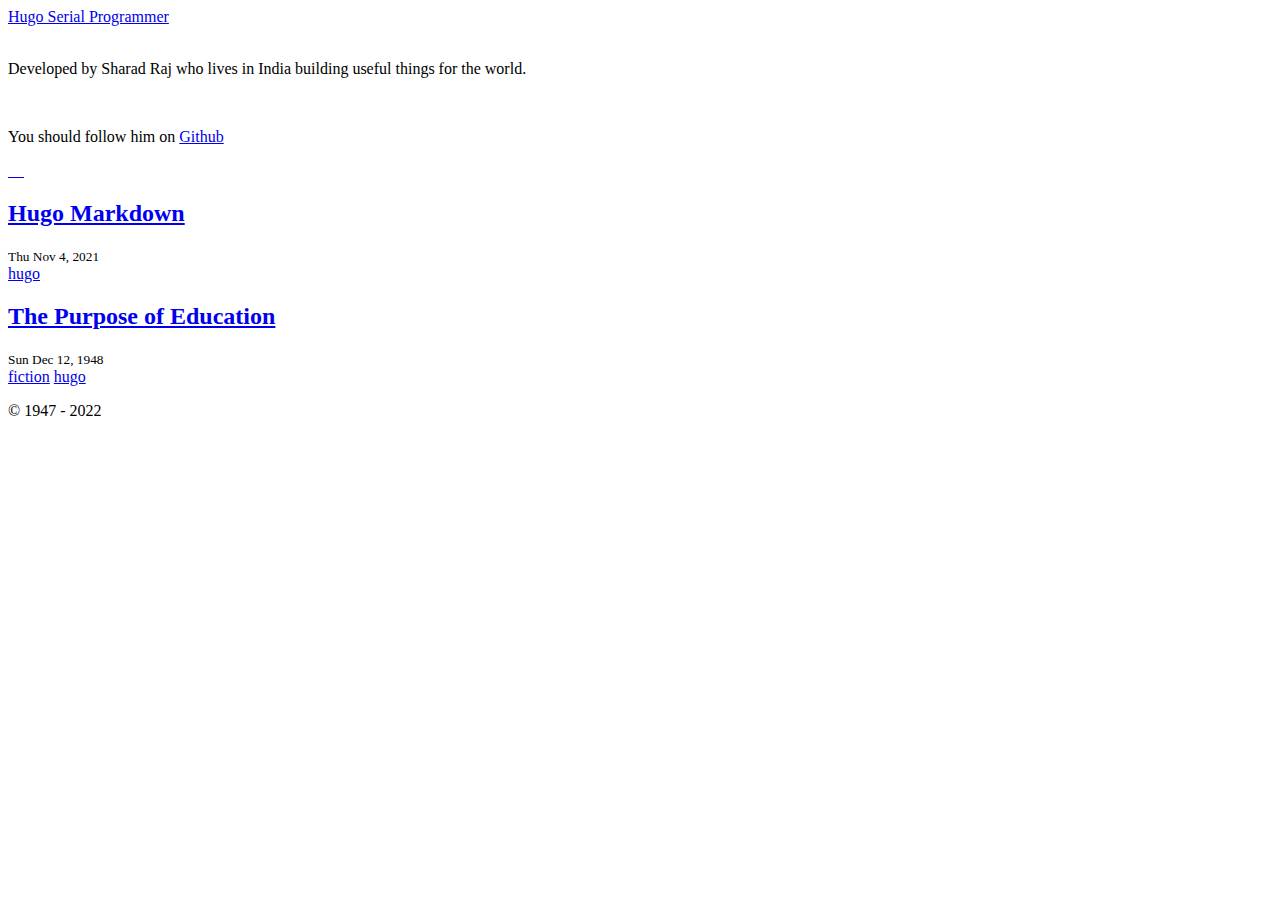
==== categories/index.html @ d776019f "deploy: ab5a18c7b3d5771eef7955618c8eed2248c414f7" ====
<!DOCTYPE html>
<html lang="en">
  <head>
  <meta charset="UTF-8" />
  <meta http-equiv="X-UA-Compatible" content="IE=edge" />
  <meta name="viewport" content="width=device-width, initial-scale=1.0" />
  <title>Categories | Hugo Serial Programmer</title>
  
  <link rel="stylesheet" href="/hugo-theme-serial-programmer/assets/css/blog.css" />
  
  <link rel="stylesheet" href="/hugo-theme-serial-programmer/assets/css/common.css" />
  <link rel="alternate" type="application/rss+xml" href="/hugo-theme-serial-programmer/categories/index.xml" title="Hugo Serial Programmer" />
  </head>
  <body>
    <main>
      <header>
  <a class="site-title" href="/hugo-theme-serial-programmer/">Hugo Serial Programmer</a>
</header>

      <section id="bio">
  <section id="img-wrapper">
    <img src="https://avatars2.githubusercontent.com/u/36638057?s=460&amp;u=0cbe4fd6b5a3655d91b3eb86db834d0829a0c086&amp;v=4" alt="" />
  </section>
  <section id="bio-wrapper">
    <div id="text-wrapper"> <p> Developed by Sharad Raj who lives in India building useful things for the world. </p> <br/> <p> You should follow him on <a href='https://github.com/sharadcodes' target='_blank'>Github</a> </P> </div>
    <div id="social-wrapper">
      
      <a href="https://www.linkedin.com/in/srsmaurya" target="_blank">
        <img src="/hugo-theme-serial-programmer/assets/icons/linkedin.png" alt="" />
      </a>
      
      <a href="https://github.com/sharadcodes" target="_blank">
        <img src="/hugo-theme-serial-programmer/assets/icons/github.png" alt="" />
      </a>
      
      <a href="https://twitter.com/sharadcodes" target="_blank">
        <img src="/hugo-theme-serial-programmer/assets/icons/twitter.png" alt="" />
      </a>
      
      <a href="https://dev.to/sharadcodes" target="_blank">
        <img src="/hugo-theme-serial-programmer/assets/icons/dev.png" alt="" />
      </a>
      
      <a href="mailto:me@example.com" target="_blank">
        <img src="/hugo-theme-serial-programmer/assets/icons/email.png" alt="" />
      </a>
      
    </div>
  </section>
</section>

      <section class="articles">
        
        <article class="article">
          <h2 class="article-title">
            <a href="/hugo-theme-serial-programmer/2021/11/04/hugo-markdown/" title="Hugo Markdown"> Hugo Markdown </a>
          </h2>
          <small class="date">Thu Nov 4, 2021</small>
          <div class="tags">
            
            <a href="/hugo-theme-serial-programmer/tags/hugo" class="tag">hugo</a>
            
          </div>
        </article>
        
        <article class="article">
          <h2 class="article-title">
            <a href="/hugo-theme-serial-programmer/1948/12/12/the-purpose-of-education/" title="The Purpose of Education"> The Purpose of Education </a>
          </h2>
          <small class="date">Sun Dec 12, 1948</small>
          <div class="tags">
            
            <a href="/hugo-theme-serial-programmer/tags/fiction" class="tag">fiction</a>
            
            <a href="/hugo-theme-serial-programmer/tags/hugo" class="tag">hugo</a>
            
          </div>
        </article>
        
      </section>
      <footer>
  <p>&copy; 1947 - 2022 </p>
</footer>
    </main>
  </body>
</html>
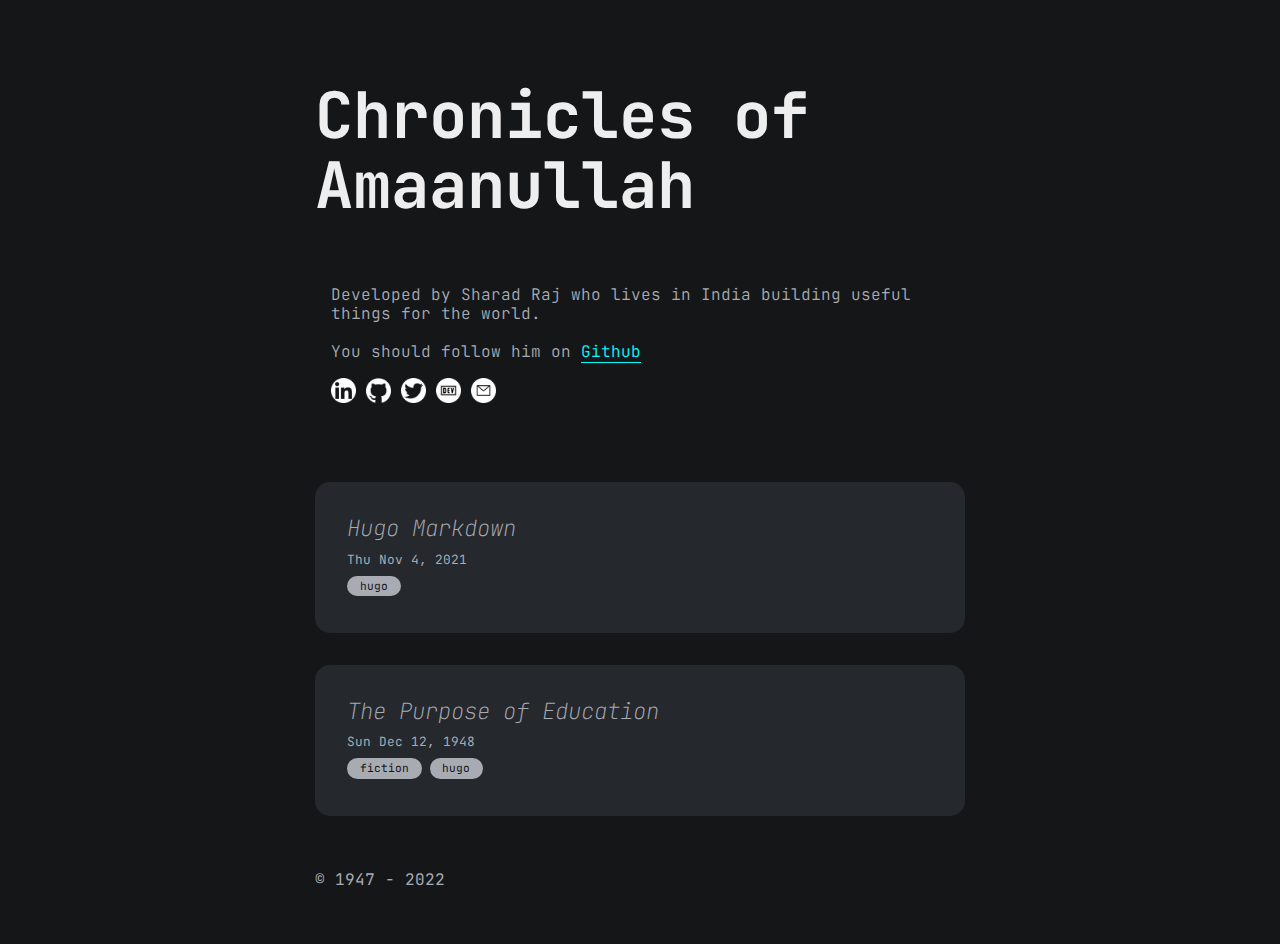
==== commit e6191eb5: "deploy: 9f3445de8b906b78b142e5cdd4b14e782eb1e727" ====
--- a/categories/index.html
+++ b/categories/index.html
@@ -4,17 +4,17 @@
   <meta charset="UTF-8" />
   <meta http-equiv="X-UA-Compatible" content="IE=edge" />
   <meta name="viewport" content="width=device-width, initial-scale=1.0" />
-  <title>Categories | Hugo Serial Programmer</title>
+  <title>Categories | Chronicles of Amaanullah</title>
   
-  <link rel="stylesheet" href="/hugo-theme-serial-programmer/assets/css/blog.css" />
+  <link rel="stylesheet" href="https://hafzan-technologies.github.io/blog2/assets/css/blog.css" />
   
-  <link rel="stylesheet" href="/hugo-theme-serial-programmer/assets/css/common.css" />
-  <link rel="alternate" type="application/rss+xml" href="/hugo-theme-serial-programmer/categories/index.xml" title="Hugo Serial Programmer" />
+  <link rel="stylesheet" href="https://hafzan-technologies.github.io/blog2/assets/css/common.css" />
+  <link rel="alternate" type="application/rss+xml" href="https://hafzan-technologies.github.io/blog2/categories/index.xml" title="Chronicles of Amaanullah" />
   </head>
   <body>
     <main>
       <header>
-  <a class="site-title" href="/hugo-theme-serial-programmer/">Hugo Serial Programmer</a>
+  <a class="site-title" href="https://hafzan-technologies.github.io/blog2/">Chronicles of Amaanullah</a>
 </header>
 
       <section id="bio">
@@ -26,23 +26,23 @@
     <div id="social-wrapper">
       
       <a href="https://www.linkedin.com/in/srsmaurya" target="_blank">
-        <img src="/hugo-theme-serial-programmer/assets/icons/linkedin.png" alt="" />
+        <img src="https://hafzan-technologies.github.io/blog2/assets/icons/linkedin.png" alt="" />
       </a>
       
       <a href="https://github.com/sharadcodes" target="_blank">
-        <img src="/hugo-theme-serial-programmer/assets/icons/github.png" alt="" />
+        <img src="https://hafzan-technologies.github.io/blog2/assets/icons/github.png" alt="" />
       </a>
       
       <a href="https://twitter.com/sharadcodes" target="_blank">
-        <img src="/hugo-theme-serial-programmer/assets/icons/twitter.png" alt="" />
+        <img src="https://hafzan-technologies.github.io/blog2/assets/icons/twitter.png" alt="" />
       </a>
       
       <a href="https://dev.to/sharadcodes" target="_blank">
-        <img src="/hugo-theme-serial-programmer/assets/icons/dev.png" alt="" />
+        <img src="https://hafzan-technologies.github.io/blog2/assets/icons/dev.png" alt="" />
       </a>
       
       <a href="mailto:me@example.com" target="_blank">
-        <img src="/hugo-theme-serial-programmer/assets/icons/email.png" alt="" />
+        <img src="https://hafzan-technologies.github.io/blog2/assets/icons/email.png" alt="" />
       </a>
       
     </div>
@@ -53,26 +53,26 @@
         
         <article class="article">
           <h2 class="article-title">
-            <a href="/hugo-theme-serial-programmer/2021/11/04/hugo-markdown/" title="Hugo Markdown"> Hugo Markdown </a>
+            <a href="https://hafzan-technologies.github.io/blog2/2021/11/04/hugo-markdown/" title="Hugo Markdown"> Hugo Markdown </a>
           </h2>
           <small class="date">Thu Nov 4, 2021</small>
           <div class="tags">
             
-            <a href="/hugo-theme-serial-programmer/tags/hugo" class="tag">hugo</a>
+            <a href="https://hafzan-technologies.github.io/blog2/tags/hugo" class="tag">hugo</a>
             
           </div>
         </article>
         
         <article class="article">
           <h2 class="article-title">
-            <a href="/hugo-theme-serial-programmer/1948/12/12/the-purpose-of-education/" title="The Purpose of Education"> The Purpose of Education </a>
+            <a href="https://hafzan-technologies.github.io/blog2/1948/12/12/the-purpose-of-education/" title="The Purpose of Education"> The Purpose of Education </a>
           </h2>
           <small class="date">Sun Dec 12, 1948</small>
           <div class="tags">
             
-            <a href="/hugo-theme-serial-programmer/tags/fiction" class="tag">fiction</a>
+            <a href="https://hafzan-technologies.github.io/blog2/tags/fiction" class="tag">fiction</a>
             
-            <a href="/hugo-theme-serial-programmer/tags/hugo" class="tag">hugo</a>
+            <a href="https://hafzan-technologies.github.io/blog2/tags/hugo" class="tag">hugo</a>
             
           </div>
         </article>
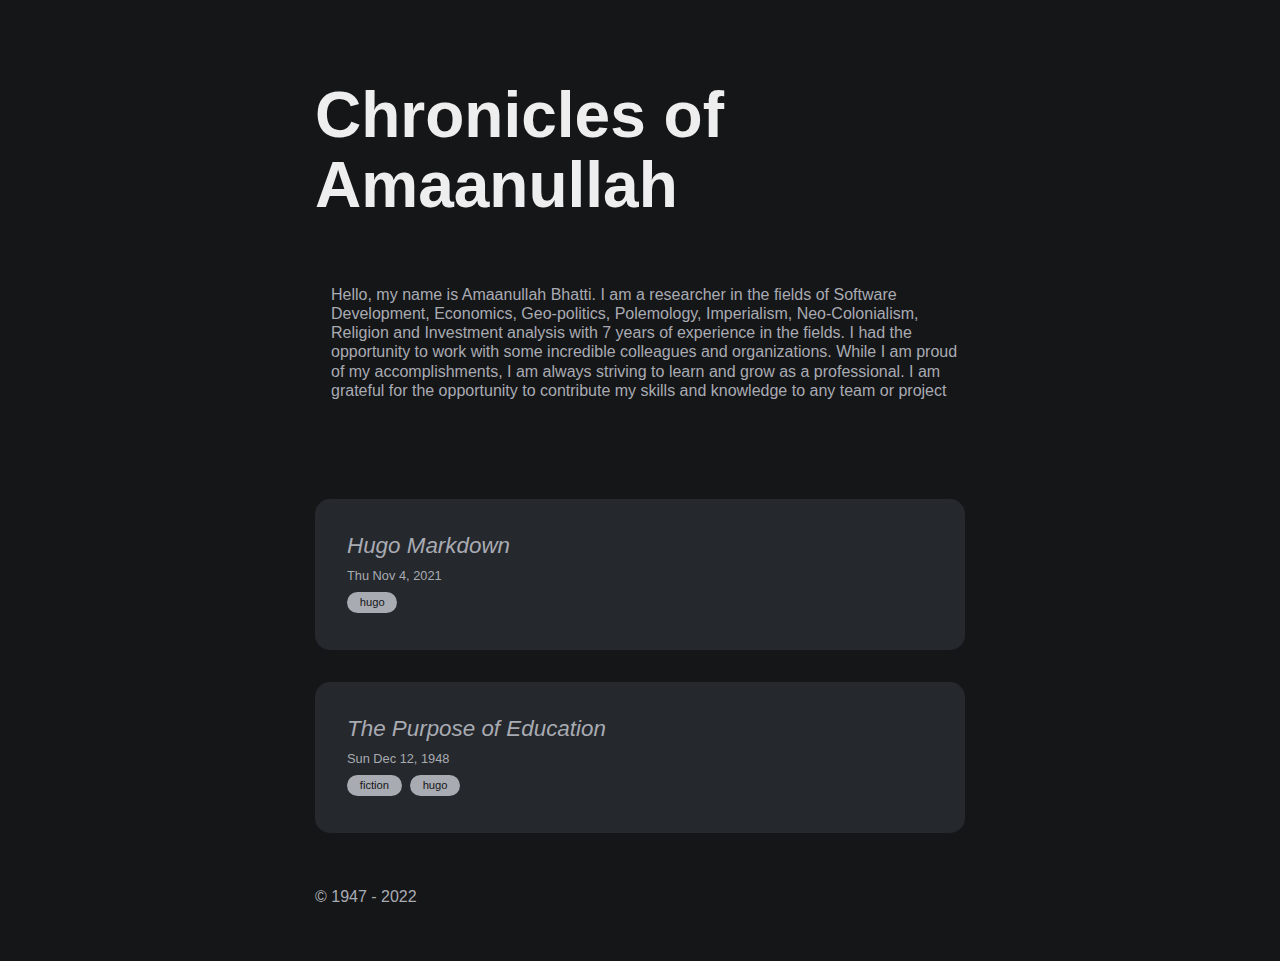
==== commit 7a1c30d9: "deploy: d416654925ab98eefda9405ea1caecc0b066abe0" ====
--- a/categories/index.html
+++ b/categories/index.html
@@ -19,31 +19,12 @@
 
       <section id="bio">
   <section id="img-wrapper">
-    <img src="https://avatars2.githubusercontent.com/u/36638057?s=460&amp;u=0cbe4fd6b5a3655d91b3eb86db834d0829a0c086&amp;v=4" alt="" />
+    <img src="https://drive.google.com/file/d/19R_ofmYoFeDyDgG8Qvl3iKqNkdxjhuOC/view?usp=share_link" alt="" />
   </section>
   <section id="bio-wrapper">
-    <div id="text-wrapper"> <p> Developed by Sharad Raj who lives in India building useful things for the world. </p> <br/> <p> You should follow him on <a href='https://github.com/sharadcodes' target='_blank'>Github</a> </P> </div>
+    <div id="text-wrapper"> <p> Hello, my name is Amaanullah Bhatti. I am a researcher in the fields of Software Development, Economics, Geo-politics, Polemology, Imperialism, Neo-Colonialism, Religion and Investment analysis with 7 years of experience in the fields. I had the opportunity to work with some incredible colleagues and organizations. While I am proud of my accomplishments, I am always striving to learn and grow as a professional. I am grateful for the opportunity to contribute my skills and knowledge to any team or project </p> <br/>
+</div>
     <div id="social-wrapper">
-      
-      <a href="https://www.linkedin.com/in/srsmaurya" target="_blank">
-        <img src="https://hafzan-technologies.github.io/blog2/assets/icons/linkedin.png" alt="" />
-      </a>
-      
-      <a href="https://github.com/sharadcodes" target="_blank">
-        <img src="https://hafzan-technologies.github.io/blog2/assets/icons/github.png" alt="" />
-      </a>
-      
-      <a href="https://twitter.com/sharadcodes" target="_blank">
-        <img src="https://hafzan-technologies.github.io/blog2/assets/icons/twitter.png" alt="" />
-      </a>
-      
-      <a href="https://dev.to/sharadcodes" target="_blank">
-        <img src="https://hafzan-technologies.github.io/blog2/assets/icons/dev.png" alt="" />
-      </a>
-      
-      <a href="mailto:me@example.com" target="_blank">
-        <img src="https://hafzan-technologies.github.io/blog2/assets/icons/email.png" alt="" />
-      </a>
       
     </div>
   </section>
